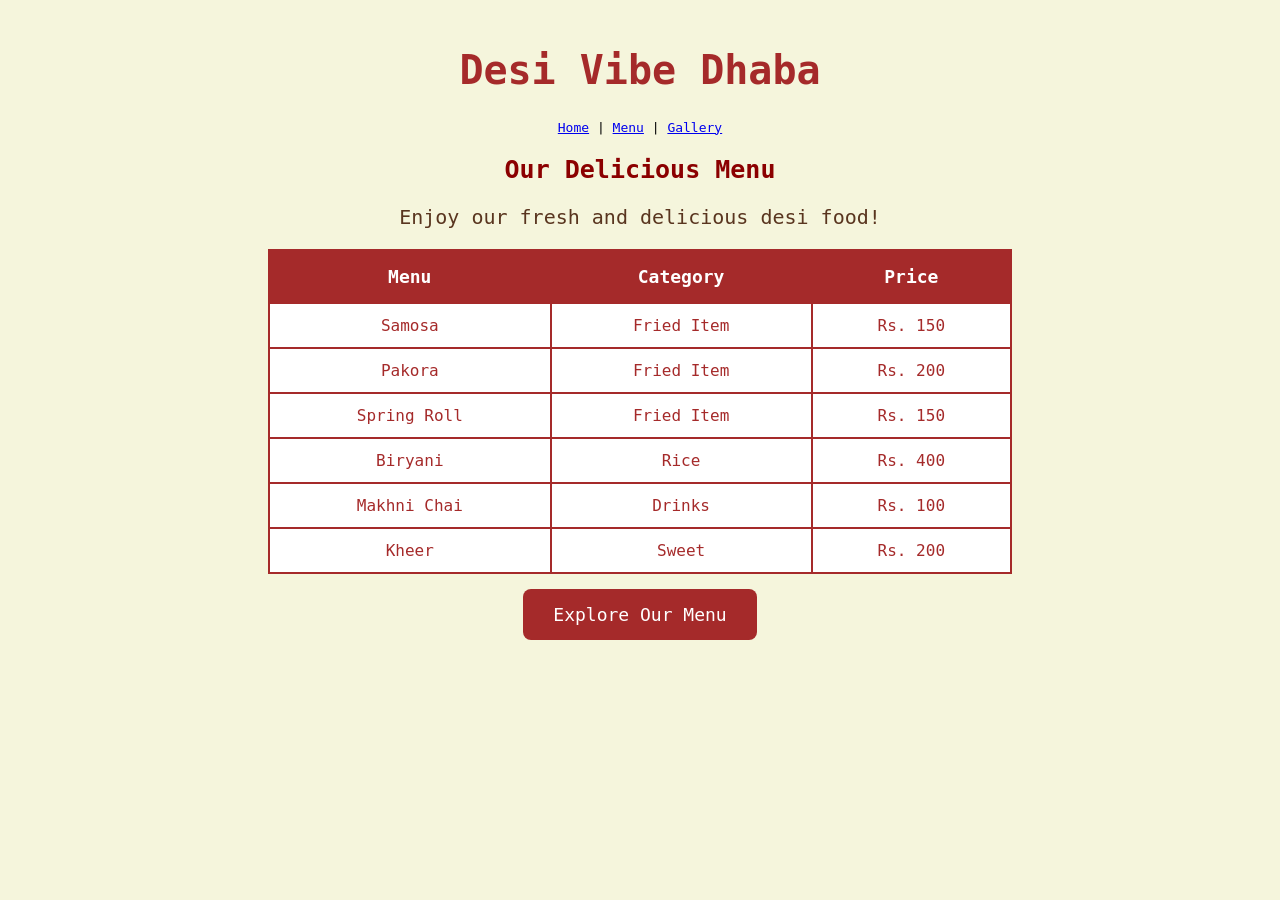
==== menu.html @ 7294e964 "different pages" ====
<!DOCTYPE html>
<html>

<head>
    <title>Our Menu - Desi Vibe Dhaba</title>
    <link rel="stylesheet" href="style.css">
</head>

<body>

    <h1>Desi Vibe Dhaba</h1>

    <nav>
        <a href="index.html">Home</a> |
        <a href="menu.html">Menu</a> |
        <a href="gallery.html">Gallery</a>
    </nav>

    <h2>Our Delicious Menu</h2>

    <p>Enjoy our fresh and delicious desi food!</p>

    <table>
        <tr>
            <th>Menu</th>
            <th>Category</th>
            <th>Price</th>
        </tr>

        <tr>
            <td>Samosa</td>
            <td>Fried Item</td>
            <td>Rs. 150</td>
        </tr>

        <tr>
            <td>Pakora</td>
            <td>Fried Item</td>
            <td>Rs. 200</td>
        </tr>

        <tr>
            <td>Spring Roll</td>
            <td>Fried Item</td>
            <td>Rs. 150</td>
        </tr>

        <tr>
            <td>Biryani</td>
            <td>Rice</td>
            <td>Rs. 400</td>
        </tr>

        <tr>
            <td>Makhni Chai</td>
            <td>Drinks</td>
            <td>Rs. 100</td>
        </tr>

        <tr>
            <td>Kheer</td>
            <td>Sweet</td>
            <td>Rs. 200</td>
        </tr>
    </table>

    <br>

    <button onclick="alert('Thank you for visiting our menu!')">
        Explore Our Menu
    </button>

</body>
</html>
---- style.css ----
body {
    background-color: beige;
    text-align: center;
    font-family: monospace;
    margin: 0;
    padding: 20px;
}

h1 {
    color: brown;
    font-size: 40px;
}

h2 {
    color: darkred;
    font-size: 25px;
}

p {
    color: #59351f;
    font-size: 20px;
}

table {
    margin: auto;
    border-collapse: collapse;
    width: 60%;
}

th {
    background-color: brown;
    color: white;
    padding: 15px;
    font-size: 18px;
}

td {
    padding: 12px;
    background-color: white;
    color: brown;
    font-size: 16px;
}

table, th, td {
    border: 2px solid brown;
}

tr:hover td {
    background-color: lightyellow;
}

button {
    background-color: brown;
    color: white;
    padding: 15px 30px;
    border: none;
    font-size: 18px;
    cursor: pointer;
}

button:hover {
    background-color: darkred;
}
button {
    background-color: brown;
    color: white;
    padding: 15px 30px;
    border: none;
    font-size: 18px;
    font-family: monospace;
    cursor: pointer;
    border-radius: 8px;
}

button:hover {
    background-color: darkred;
}
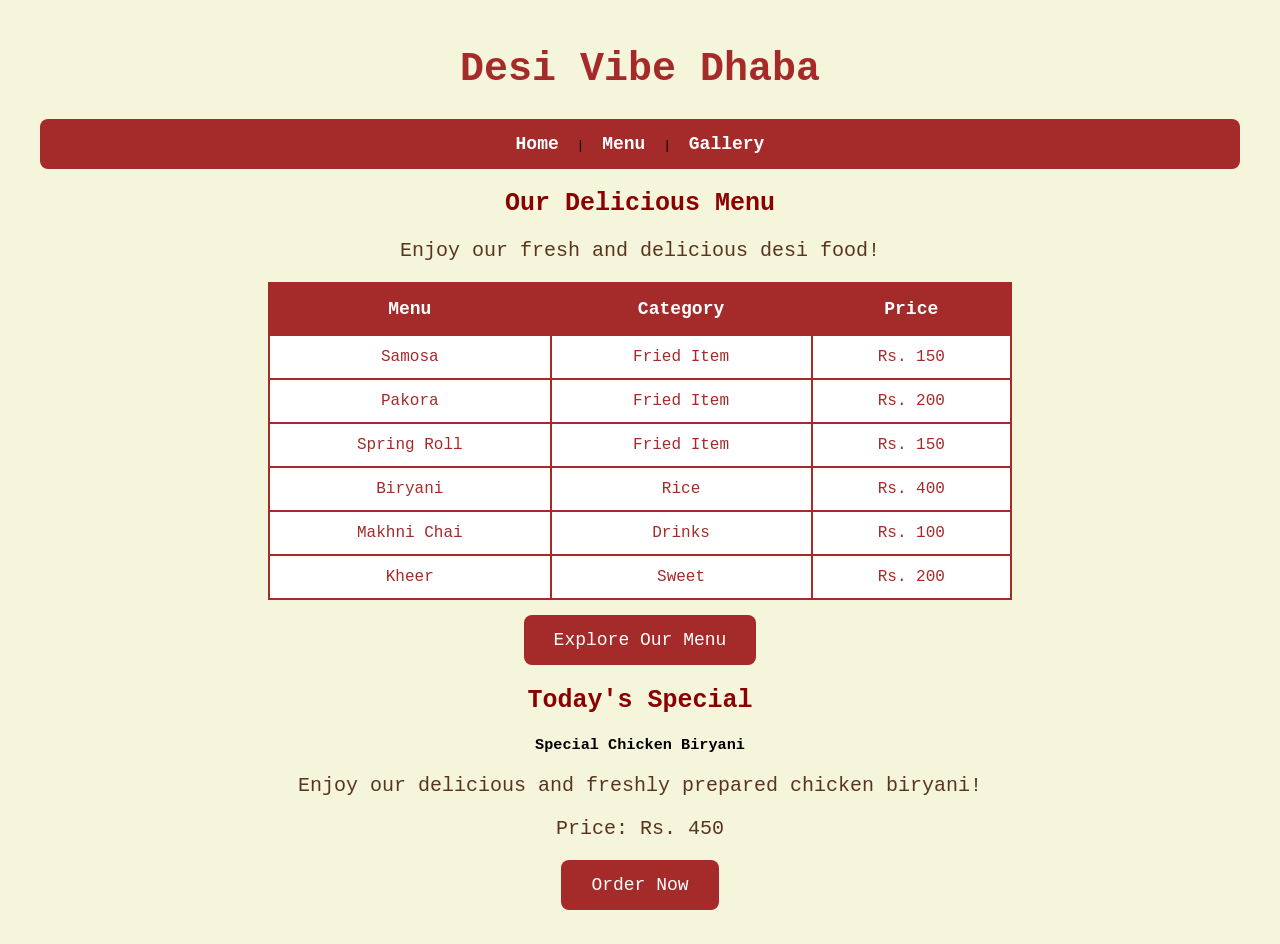
==== commit 23e1e2e0: "new" ====
--- a/menu.html
+++ b/menu.html
@@ -71,4 +71,14 @@
     </button>
 
 </body>
-</html>+</html>
+
+<section class="special">
+    <h2>Today's Special</h2>
+    <h3>Special Chicken Biryani</h3>
+    <p>Enjoy our delicious and freshly prepared chicken biryani!</p>
+    <p>Price: Rs. 450</p>
+    <button onclick="alert('Thank you for choosing our special biryani!')">
+        Order Now
+    </button>
+</section>
--- a/style.css
+++ b/style.css
@@ -76,4 +76,62 @@
 button:hover {
     background-color: darkred;
 }
+nav {
+    margin: 20px;
+}
 
+nav a {
+    color: brown;
+    font-size: 20px;
+    font-weight: bold;
+    text-decoration: none;
+    margin: 10px;
+}
+
+nav a:hover {
+    color: darkred;
+}
+
+.gallery {
+    display: flex;
+    justify-content: center;
+    gap: 20px;
+    flex-wrap: wrap;
+}
+
+.food {
+    background-color: white;
+    border: 2px solid brown;
+    padding: 10px;
+    border-radius: 8px;
+}
+
+.food img {
+    width: 250px;
+    height: 200px;
+    object-fit: cover;
+    border-radius: 5px;
+}
+
+.food p {
+    color: darkred;
+    font-size: 16px;
+}
+
+nav {
+    background-color: brown;
+    padding: 15px;
+    border-radius: 8px;
+}
+
+nav a {
+    color: white;
+    font-size: 18px;
+    text-decoration: none;
+    margin: 10px;
+}
+
+nav a:hover {
+    color: lightyellow;
+    text-decoration: underline;
+}
